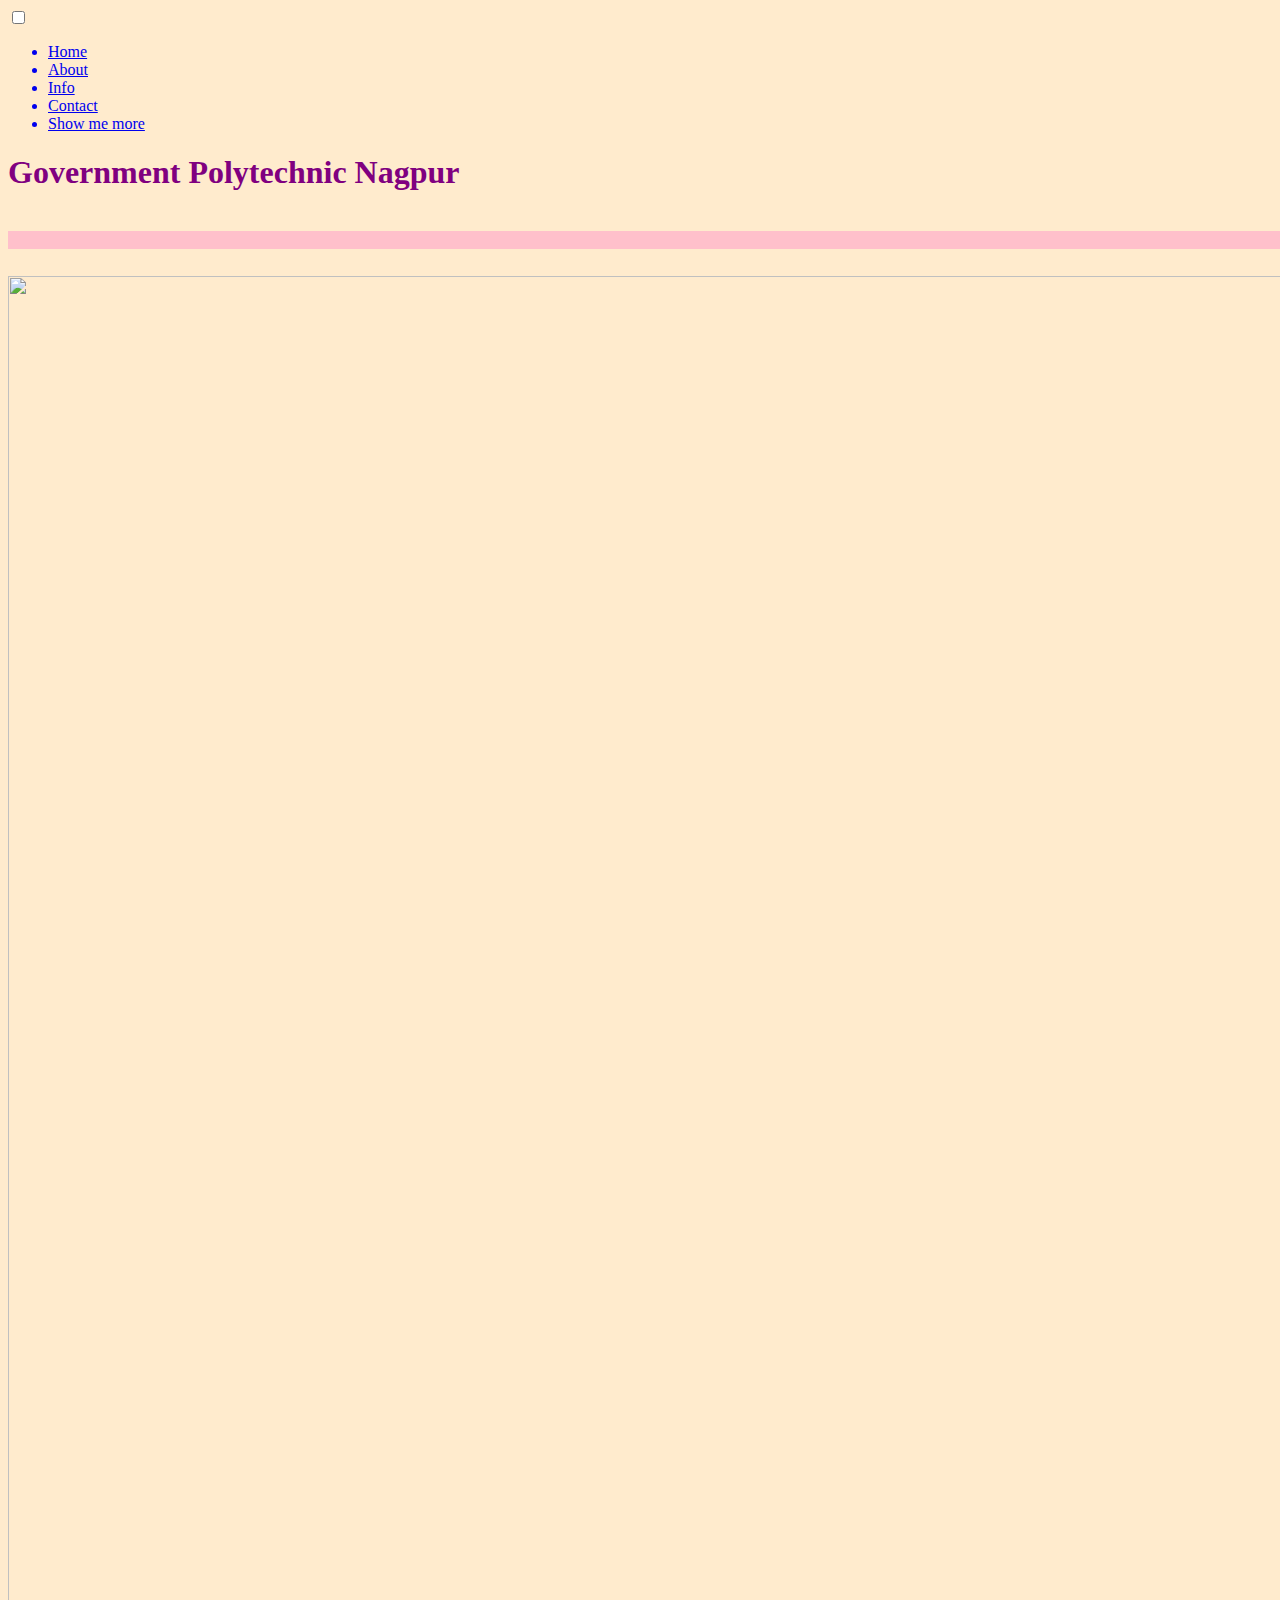
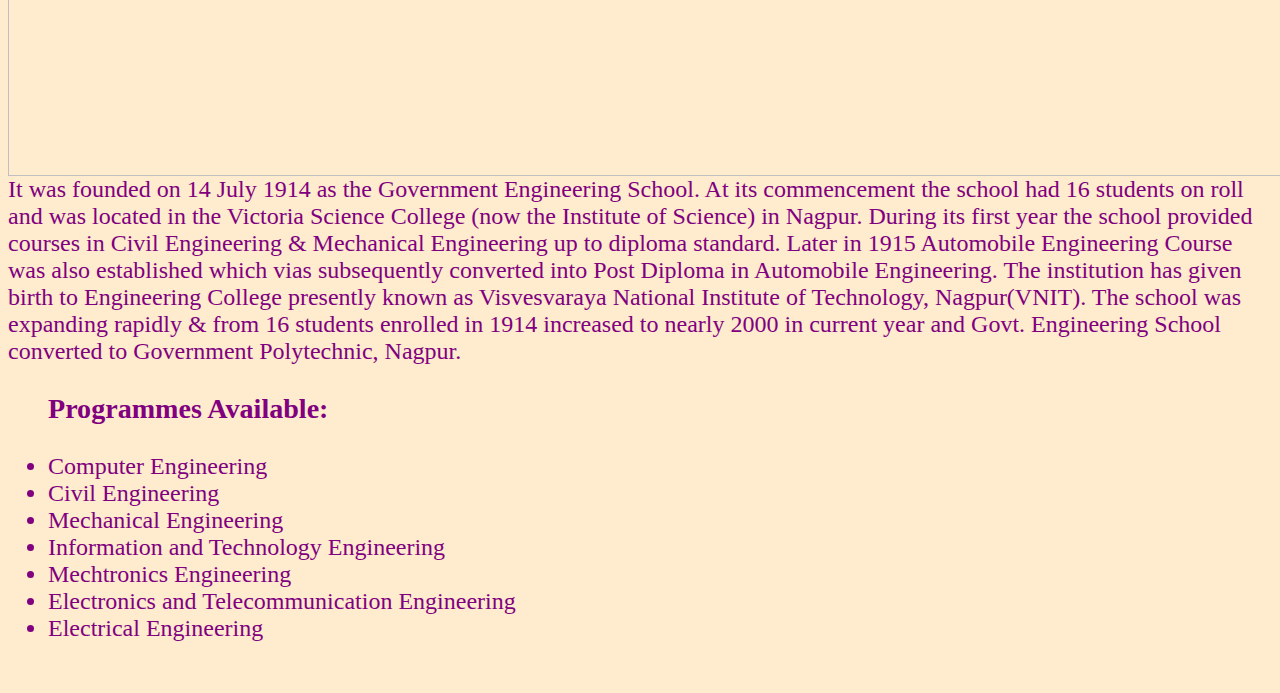
==== Index.html @ e0859c8c "Update and rename sam3.html to Index.html" ====
<html>
<head></head>
<title>wikipedia</title>
<body text="purple" bgcolor="blanchedalmond">
    
<nav role="navigation">
    <div id="menuToggle">
      <!--
      A fake / hidden checkbox is used as click reciever,
      so you can use the :checked selector on it.
      -->
      <input type="checkbox" />
      
      <!--
      Some spans to act as a hamburger.
      
      They are acting like a real hamburger,
      not that McDonalds stuff.
      -->
      <span></span>
      <span></span>
      <span></span>
      
      <!--
      Too bad the menu has to be inside of the button
      but hey, it's pure CSS magic.
      -->
      <ul id="menu">
        <a href="#"><li>Home</li></a>
        <a href="#"><li>About</li></a>
        <a href="#"><li>Info</li></a>
        <a href="#"><li>Contact</li></a>
        <a href="https://erikterwan.com/" target="_blank"><li>Show me more</li></a>
      </ul>
    </div>
  </nav>
<h1>Government Polytechnic Nagpur</h1><br>
<body><marquee bgcolor="pink" loop="10" scrollamount="8" width="200%">Admissions open for 1st year and direct 2nd year. Second cap round starts from August 10,2023</marquee></body><br>
<font face="cambria" size="5">
<br><img src="C:\Users\ambar\OneDrive\Pictures\gp hd.png" width="1500" length="410"/><br>
It was founded on 14 July 1914 as the Government Engineering School. At its commencement the school had 16 students on roll and was located in the Victoria Science College (now the Institute of Science) in Nagpur. During its first year the school provided courses in Civil Engineering & Mechanical Engineering up to diploma standard. Later in 1915 Automobile Engineering Course was also established which vias subsequently converted into Post Diploma in Automobile Engineering. The institution has given birth to Engineering College presently known as Visvesvaraya National Institute of Technology, Nagpur(VNIT). The school was expanding rapidly & from 16 students enrolled in 1914 increased to nearly 2000 in current year and Govt. Engineering School converted to Government Polytechnic, Nagpur.
<br>
<ul><h3>Programmes Available:</h3>
<li>Computer Engineering</li>
<li>Civil Engineering</li>
<li>Mechanical Engineering</li>
<li>Information and Technology Engineering</li>
<li>Mechtronics Engineering</li>
<li>Electronics and Telecommunication Engineering</li>
<li>Electrical Engineering</li><br>
</ul>
</font>
</body>
</html>
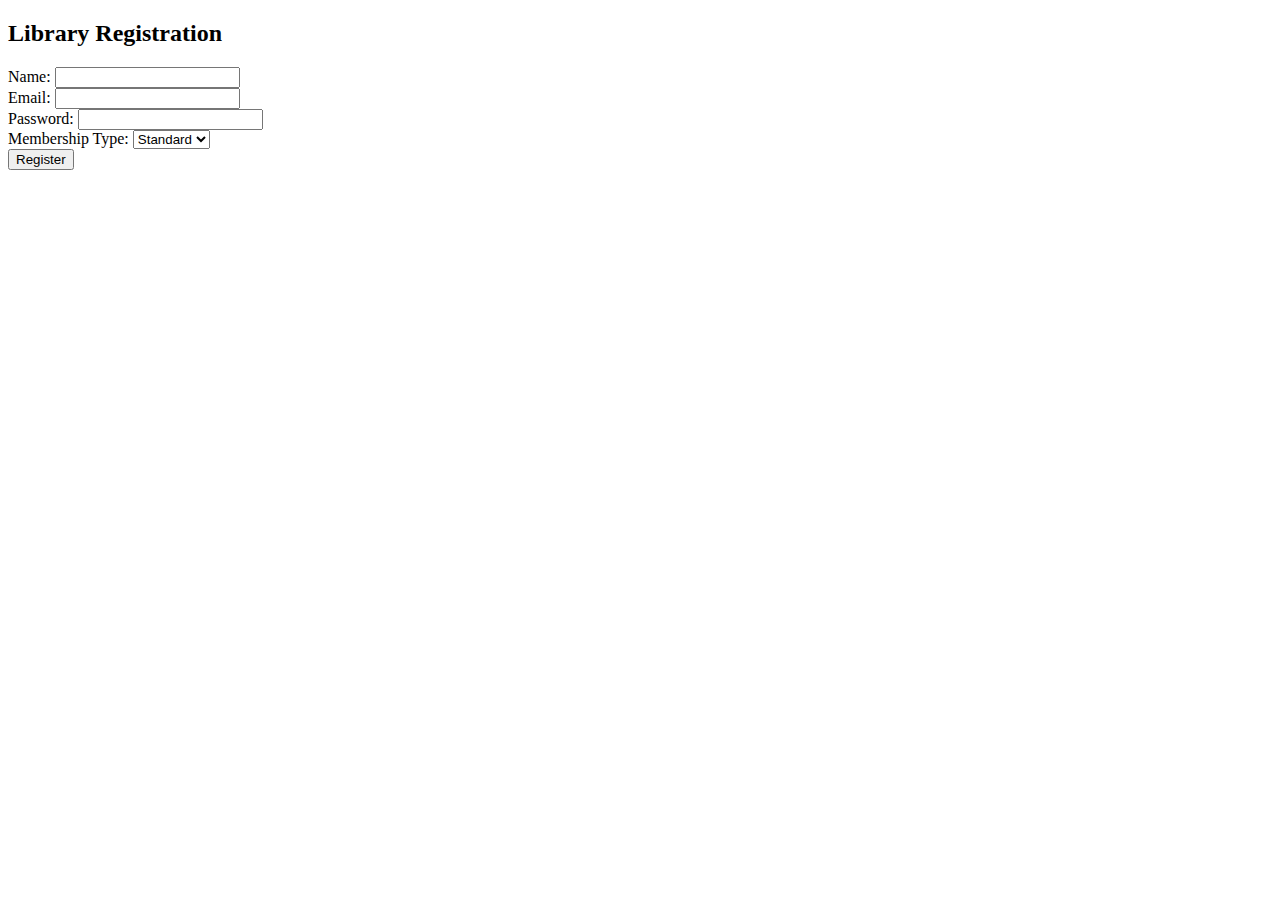
==== commit 72500ecb: "Update Index.html" ====
--- a/Index.html
+++ b/Index.html
@@ -1,54 +1,37 @@
-<html>
-<head></head>
-<title>wikipedia</title>
-<body text="purple" bgcolor="blanchedalmond">
-    
-<nav role="navigation">
-    <div id="menuToggle">
-      <!--
-      A fake / hidden checkbox is used as click reciever,
-      so you can use the :checked selector on it.
-      -->
-      <input type="checkbox" />
-      
-      <!--
-      Some spans to act as a hamburger.
-      
-      They are acting like a real hamburger,
-      not that McDonalds stuff.
-      -->
-      <span></span>
-      <span></span>
-      <span></span>
-      
-      <!--
-      Too bad the menu has to be inside of the button
-      but hey, it's pure CSS magic.
-      -->
-      <ul id="menu">
-        <a href="#"><li>Home</li></a>
-        <a href="#"><li>About</li></a>
-        <a href="#"><li>Info</li></a>
-        <a href="#"><li>Contact</li></a>
-        <a href="https://erikterwan.com/" target="_blank"><li>Show me more</li></a>
-      </ul>
+<!DOCTYPE html>
+<html lang="en">
+<head>
+    <meta charset="UTF-8">
+    <meta name="viewport" content="width=device-width, initial-scale=1.0">
+    <title>Library Registration Form</title>
+    <link rel="stylesheet" href="style.css">
+</head>
+<body>
+    <div class="form-container">
+        <form id="registrationForm">
+            <h2>Library Registration</h2>
+            <div class="form-group">
+                <label for="name">Name:</label>
+                <input type="text" id="name" name="name" required>
+            </div>
+            <div class="form-group">
+                <label for="email">Email:</label>
+                <input type="email" id="email" name="email" required>
+            </div>
+            <div class="form-group">
+                <label for="password">Password:</label>
+                <input type="password" id="password" name="password" required>
+            </div>
+            <div class="form-group">
+                <label for="membership">Membership Type:</label>
+                <select id="membership" name="membership">
+                    <option value="standard">Standard</option>
+                    <option value="premium">Premium</option>
+                </select>
+            </div>
+            <button type="submit">Register</button>
+        </form>
     </div>
-  </nav>
-<h1>Government Polytechnic Nagpur</h1><br>
-<body><marquee bgcolor="pink" loop="10" scrollamount="8" width="200%">Admissions open for 1st year and direct 2nd year. Second cap round starts from August 10,2023</marquee></body><br>
-<font face="cambria" size="5">
-<br><img src="C:\Users\ambar\OneDrive\Pictures\gp hd.png" width="1500" length="410"/><br>
-It was founded on 14 July 1914 as the Government Engineering School. At its commencement the school had 16 students on roll and was located in the Victoria Science College (now the Institute of Science) in Nagpur. During its first year the school provided courses in Civil Engineering & Mechanical Engineering up to diploma standard. Later in 1915 Automobile Engineering Course was also established which vias subsequently converted into Post Diploma in Automobile Engineering. The institution has given birth to Engineering College presently known as Visvesvaraya National Institute of Technology, Nagpur(VNIT). The school was expanding rapidly & from 16 students enrolled in 1914 increased to nearly 2000 in current year and Govt. Engineering School converted to Government Polytechnic, Nagpur.
-<br>
-<ul><h3>Programmes Available:</h3>
-<li>Computer Engineering</li>
-<li>Civil Engineering</li>
-<li>Mechanical Engineering</li>
-<li>Information and Technology Engineering</li>
-<li>Mechtronics Engineering</li>
-<li>Electronics and Telecommunication Engineering</li>
-<li>Electrical Engineering</li><br>
-</ul>
-</font>
+    <script src="script.js"></script>
 </body>
 </html>
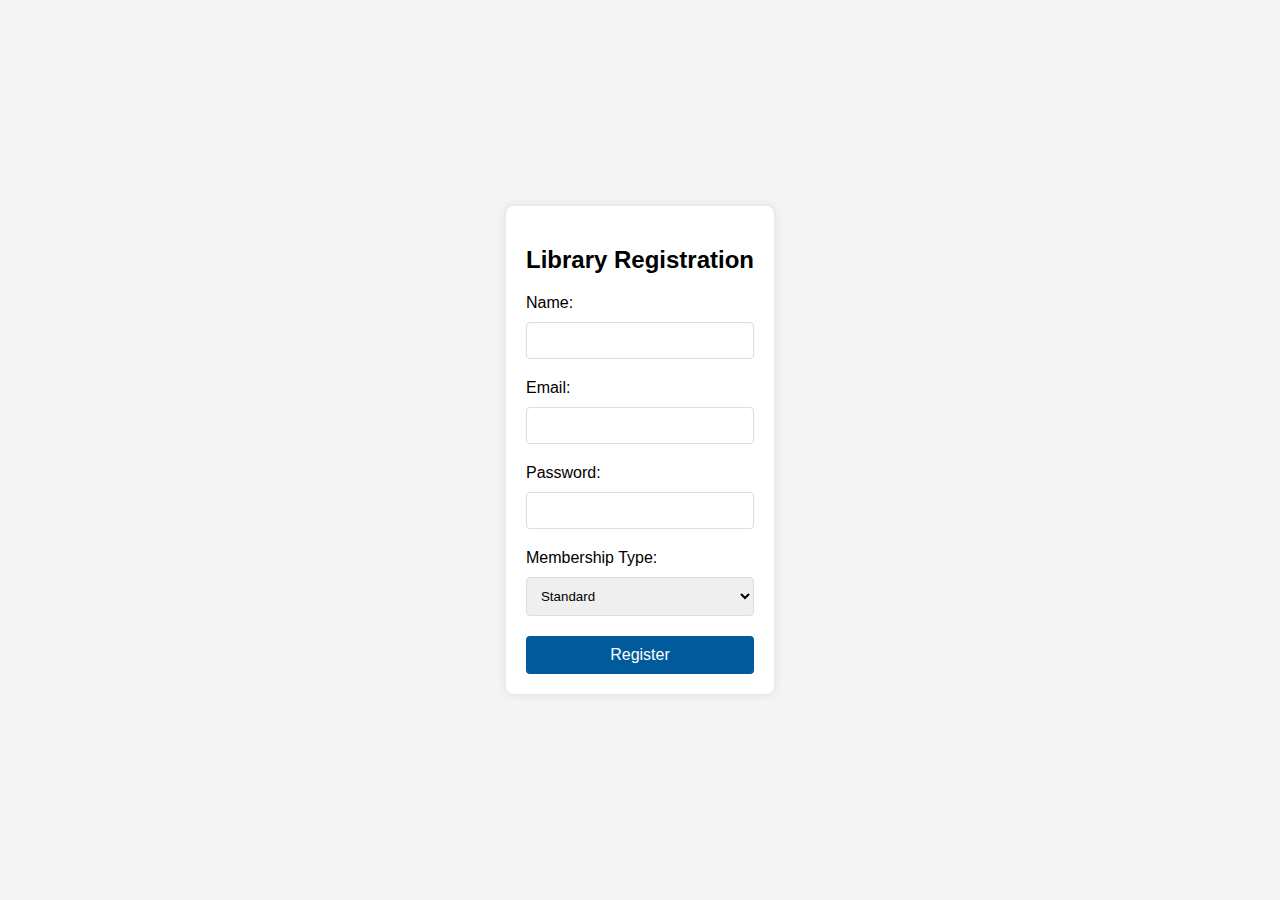
==== commit dc9f63f2: "Update Index.html" ====
--- a/Index.html
+++ b/Index.html
@@ -6,6 +6,15 @@
     <title>Library Registration Form</title>
     <link rel="stylesheet" href="style.css">
 </head>
+    <!-- Google tag (gtag.js) -->
+<script async src="https://www.googletagmanager.com/gtag/js?id=G-8851DVR0CW"></script>
+<script>
+  window.dataLayer = window.dataLayer || [];
+  function gtag(){dataLayer.push(arguments);}
+  gtag('js', new Date());
+
+  gtag('config', 'G-8851DVR0CW');
+</script>
 <body>
     <div class="form-container">
         <form id="registrationForm">
--- a/style.css
+++ b/style.css
@@ -0,0 +1,53 @@
+body {
+    font-family: Arial, sans-serif;
+    background-color: #f4f4f4;
+    display: flex;
+    justify-content: center;
+    align-items: center;
+    height: 100vh;
+    margin: 0;
+}
+
+.form-container {
+    background-color: white;
+    padding: 20px;
+    border-radius: 8px;
+    box-shadow: 0 0 10px rgba(0,0,0,0.1);
+}
+
+form {
+    display: flex;
+    flex-direction: column;
+}
+
+.form-group {
+    margin-bottom: 20px;
+}
+
+label {
+    margin-bottom: 5px;
+    display: block;
+}
+
+input, select {
+    width: 100%;
+    padding: 10px;
+    margin-top: 5px;
+    border: 1px solid #ddd;
+    border-radius: 4px;
+    box-sizing: border-box;
+}
+
+button {
+    cursor: pointer;
+    background-color: #005A9C;
+    color: white;
+    border: none;
+    padding: 10px;
+    border-radius: 4px;
+    font-size: 16px;
+}
+
+button:hover {
+    background-color: #003D73;
+}
